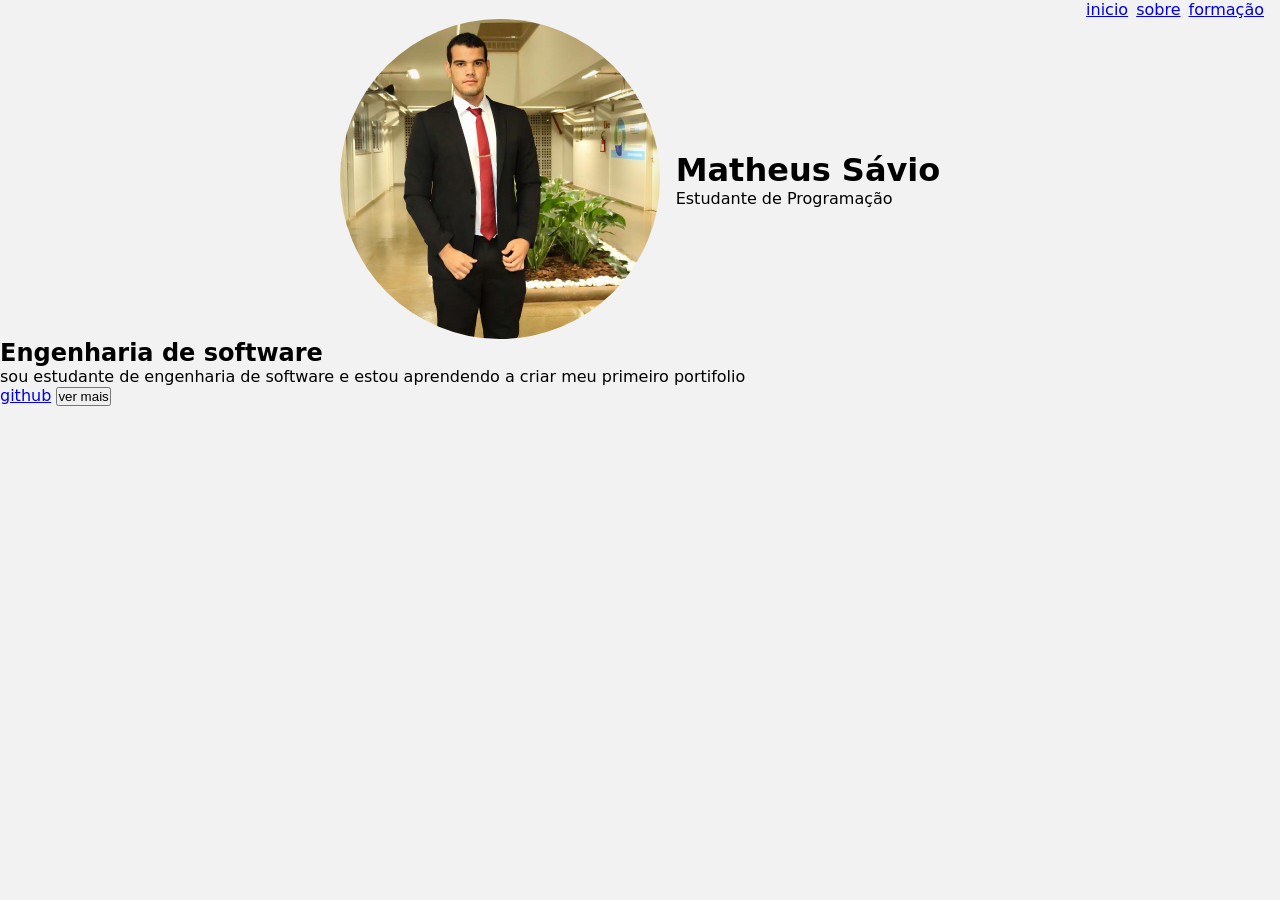
==== sobre.html @ 3e1f674c "portifolio page" ====
<!doctype html>
<html lang="pt-br">
  <head>
    <meta charset="UTF-8" />
    <title>sobre</title>
    <link rel="stylesheet" href="./sobre/sobre.css" />
  </head>
  <body>
    <ul class="menu">
      <li><a href="./index.html">inicio</a></li>
      <li><a href="sobre.html">sobre</a></li>
      <li><a href="#">formação</a></li>
    </ul>
    <header>
      <img class="profile" src="./img/foto_de_perfil.jpg" alt="" />
      <div>
        <h1>Matheus Sávio</h1>
        <p>Estudante de Programação</p>
      </div>
    </header>
    <main>
      <section class="about">
        <h2>Engenharia de software</h2>
        <p>
          sou estudante de engenharia de software e estou aprendendo a criar meu
          primeiro portifolio
        </p>
        <a href="https://github.com/saviom2025" target="_blank">github</a>
        <button class="plusBtn">ver mais</button>
        <div class="oculto curiosidade">
          <section>
            <h3>oque eu gosto?</h3>
            <p>jogos e desenhos, estou aprendendo a gosta de programar</p>
          </section>
          <section>
            <h3>quanto tempo ja estou programador?</h3>
            <p>não lembro ao certo, mais não possuo muito tempo</p>
          </section>
          <section>
            <h3>meus sonhos:</h3>
            <ul class="objetivos">
              <li>viaja para mundo</li>
              <li>desenvolver minhas habilidades</li>
              <li>ser reconhecido por mim mesmo</li>
            </ul>
            <p>pode ser uma pessoa melhor a cada dia</p>
          </section>
        </div>
      </section>
      <script src="./scritp/script.js"></script>
    </main>
  </body>
</html>
---- sobre/sobre.css ----
* {
  padding: 0;
  margin: 0;
  box-sizing: border-box;
}
.menu {
  display: flex;
  list-style: none;
  gap: 0.5rem;
  margin: auto 1rem 0 0;
  justify-content: right;
}
body {
  background-color: #f2f2f2;
  font-family:
    system-ui,
    -apple-system,
    BlinkMacSystemFont,
    "Segoe UI",
    Roboto,
    Oxygen,
    Ubuntu,
    Cantarell,
    "Open Sans",
    "Helvetica Neue",
    sans-serif;
}
header .profile {
  border-radius: 50%;
  height: 20rem;
}
header {
  display: flex;
  align-items: center;
  justify-content: center;
  gap: 1rem;
  margin: auto 1rem;
}
.curiosidade {
  display: flex;
  gap: 1rem;
  flex-wrap: wrap;
}
.curiosidade section {
  background-color: #fff;
  border: 0.2rem solid #f2f2f2;
  border-radius: 1rem;
  flex-grow: 1;
  padding: 2rem;
}
.oculto {
  display: none;
}
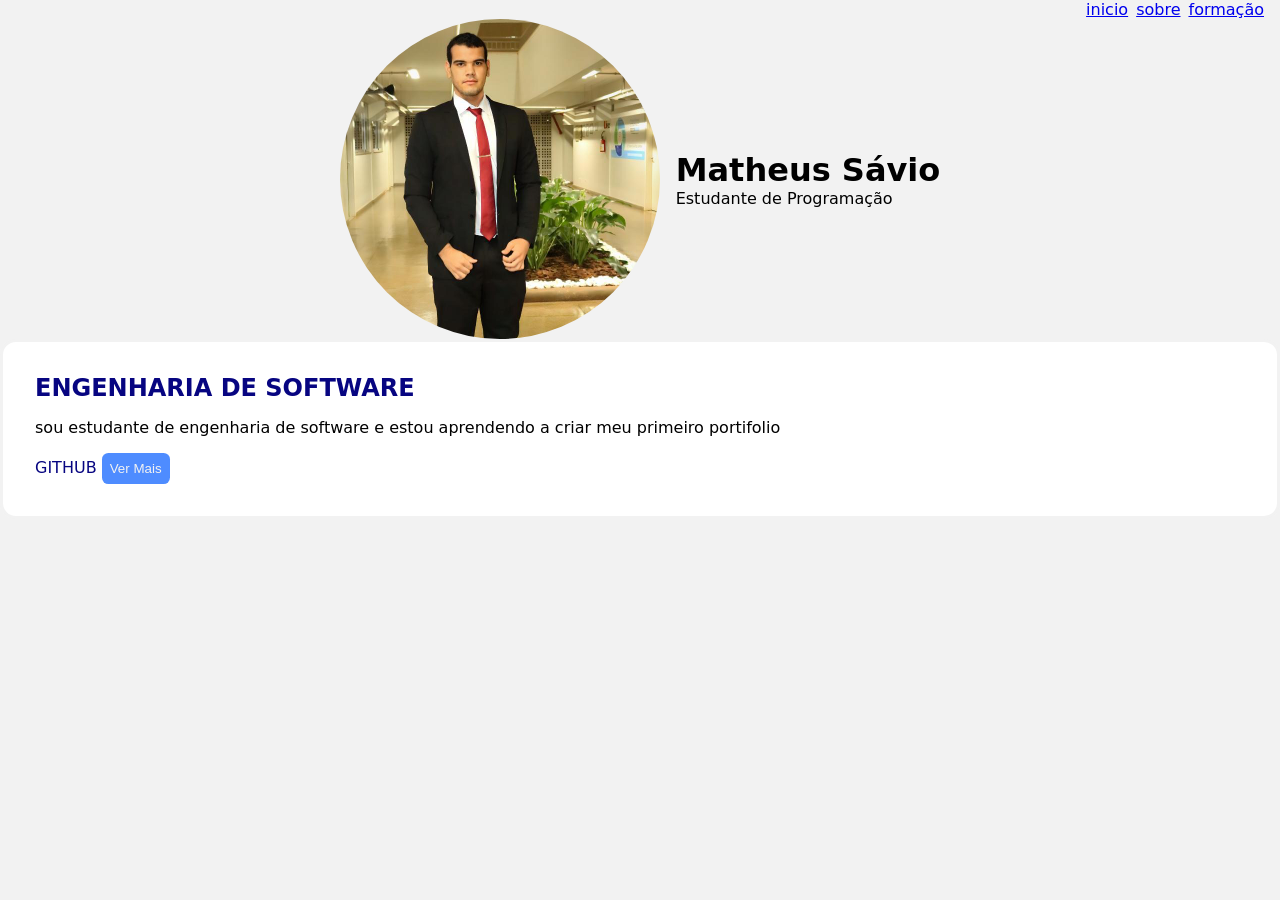
==== commit 818c7aa1: "portifolio: add is sobre" ====
--- a/sobre.html
+++ b/sobre.html
@@ -47,7 +47,7 @@
           </section>
         </div>
       </section>
-      <script src="./scritp/script.js"></script>
+      <script src="./scritp/sobre.js"></script>
     </main>
   </body>
 </html>
--- a/sobre/sobre.css
+++ b/sobre/sobre.css
@@ -2,6 +2,12 @@
   padding: 0;
   margin: 0;
   box-sizing: border-box;
+}
+:root {
+  --cor-de-letra: #070581;
+  --cor-de-fundo-button: #4e8cff;
+  --espacamento-letra: 0.5rem;
+  --border-section: #e2e8f0;
 }
 .menu {
   display: flex;
@@ -51,3 +57,31 @@
 .oculto {
   display: none;
 }
+.about h2 {
+  margin-bottom: 1rem;
+  text-transform: uppercase;
+  color: var(--cor-de-letra);
+}
+.about {
+  background-color: #fff;
+  border: 0.2rem solid #f2f2f2;
+  border-radius: 1rem;
+  padding: 2rem;
+}
+.about p {
+  margin-bottom: 1rem;
+}
+.about a {
+  text-decoration: none;
+  text-transform: uppercase;
+  color: #070581;
+}
+.about button {
+  text-transform: capitalize;
+  padding: 0.5rem;
+  color: var(--cor-de-letra);
+  background-color: var(--cor-de-fundo-button);
+  border: none;
+  border-radius: 0.4rem;
+  color: #f2f2f2;
+}
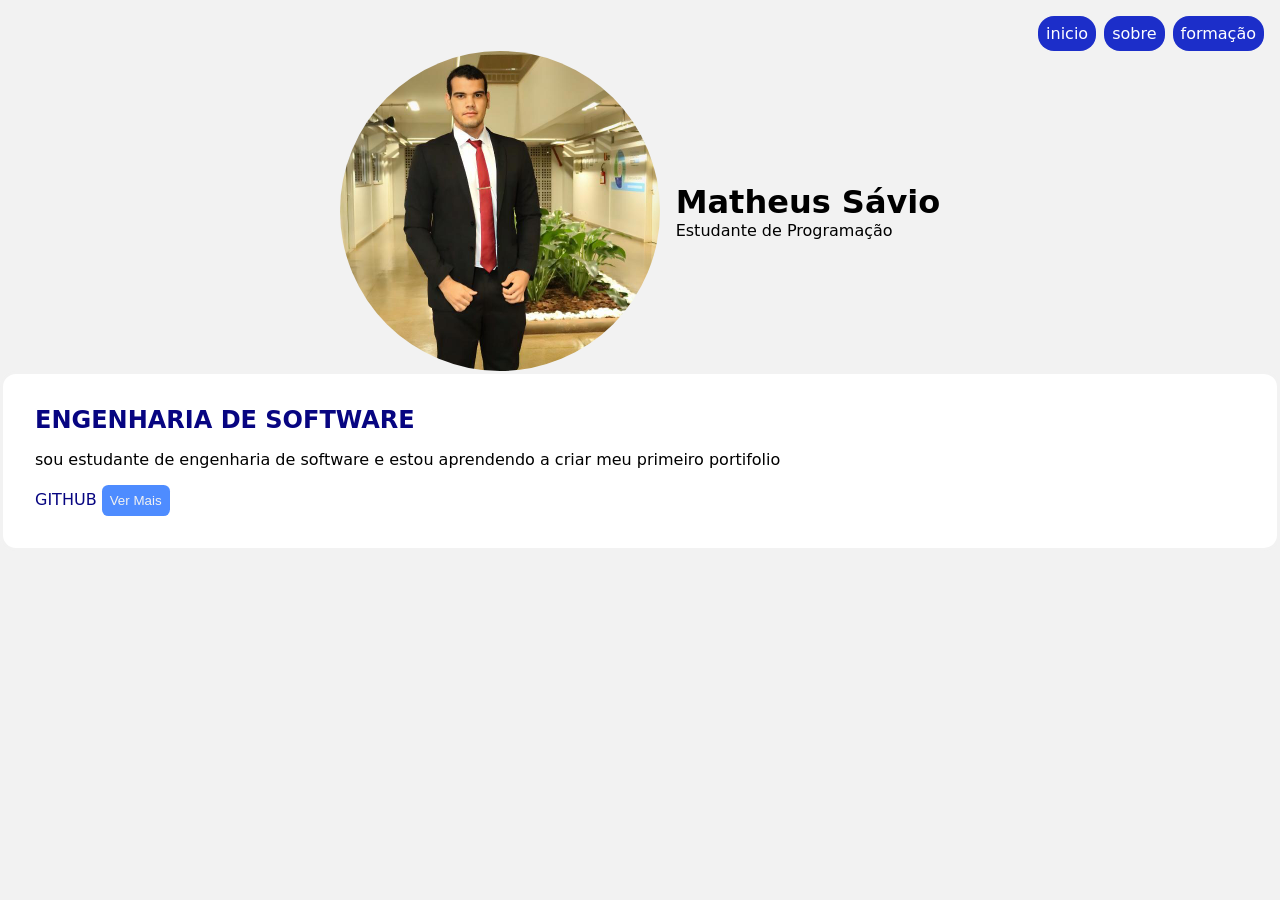
==== commit fbfc5508: "portifolio: formation is windons" ====
--- a/sobre.html
+++ b/sobre.html
@@ -8,8 +8,8 @@
   <body>
     <ul class="menu">
       <li><a href="./index.html">inicio</a></li>
-      <li><a href="sobre.html">sobre</a></li>
-      <li><a href="#">formação</a></li>
+      <li><a href="./sobre.html">sobre</a></li>
+      <li><a href="./formação.html">formação</a></li>
     </ul>
     <header>
       <img class="profile" src="./img/foto_de_perfil.jpg" alt="" />
@@ -48,6 +48,7 @@
         </div>
       </section>
       <script src="./scritp/sobre.js"></script>
+      <script src="./scritp/script.js"></script>
     </main>
   </body>
 </html>
--- a/sobre/sobre.css
+++ b/sobre/sobre.css
@@ -13,9 +13,13 @@
   display: flex;
   list-style: none;
   gap: 0.5rem;
-  margin: auto 1rem 0 0;
   justify-content: right;
+  margin: 0 1rem 0 0;
 }
+.menu a {
+  text-decoration: none;
+}
+
 body {
   background-color: #f2f2f2;
   font-family:
@@ -85,3 +89,20 @@
   border-radius: 0.4rem;
   color: #f2f2f2;
 }
+.menu li {
+  background-color: #1c2ec9;
+  padding: 0.5rem;
+  margin-top: 1rem;
+  border-radius: 1rem;
+}
+.menu {
+  display: flex;
+  list-style: none;
+  gap: 0.5rem;
+  justify-content: right;
+  margin: 0 1rem 0 0;
+}
+.menu a {
+  text-decoration: none;
+  color: #fff;
+}
